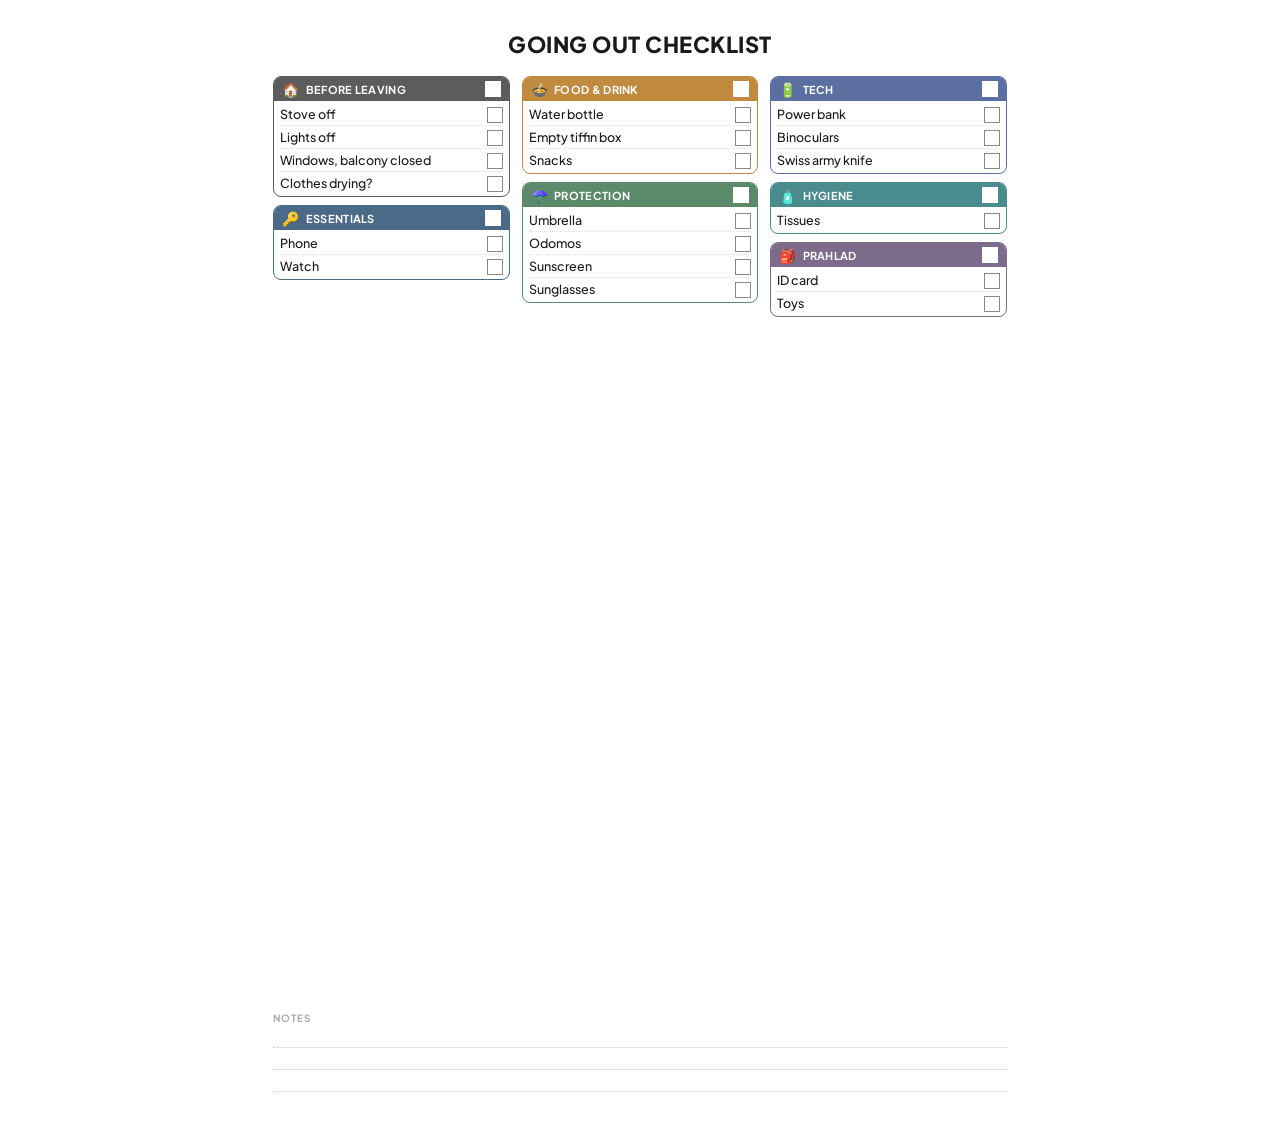
==== going-out.html @ 42f0696c "Update going-out and last-week checklists - going-out: remove rarely needed items, add BEFORE LEAVIN" ====
<!DOCTYPE html>
<html lang="en">
<head>
<meta charset="UTF-8">
<title>Going Out Checklist</title>
<link rel="stylesheet" href="styles.css">
</head>
<body>

<h1>Going Out Checklist</h1>

<div class="columns">

  <div class="section before">
    <div class="section-header"><span class="emoji">🏠</span><span class="label">BEFORE LEAVING</span></div>
    <div class="section-body">
      <div class="item">Stove off</div>
      <div class="item">Lights off</div>
      <div class="item">Windows, balcony closed</div>
      <div class="item">Clothes drying?</div>
    </div>
  </div>

  <div class="section essentials">
    <div class="section-header"><span class="emoji">🔑</span><span class="label">ESSENTIALS</span></div>
    <div class="section-body">
      <div class="item">Phone</div>
      <div class="item">Watch</div>
    </div>
  </div>

  <div class="section food">
    <div class="section-header"><span class="emoji">🍲</span><span class="label">FOOD & DRINK</span></div>
    <div class="section-body">
      <div class="item">Water bottle</div>
      <div class="item">Empty tiffin box</div>
      <div class="item">Snacks</div>
    </div>
  </div>

  <div class="section protection">
    <div class="section-header"><span class="emoji">☂️</span><span class="label">PROTECTION</span></div>
    <div class="section-body">
      <div class="item">Umbrella</div>
      <div class="item">Odomos</div>
      <div class="item">Sunscreen</div>
      <div class="item">Sunglasses</div>
    </div>
  </div>

  <div class="section tech">
    <div class="section-header"><span class="emoji">🔋</span><span class="label">TECH</span></div>
    <div class="section-body">
      <div class="item">Power bank</div>
      <div class="item">Binoculars</div>
      <div class="item">Swiss army knife</div>
    </div>
  </div>

  <div class="section hygiene">
    <div class="section-header"><span class="emoji">🧴</span><span class="label">HYGIENE</span></div>
    <div class="section-body">
      <div class="item">Tissues</div>
    </div>
  </div>

  <div class="section kid">
    <div class="section-header"><span class="emoji">🎒</span><span class="label">PRAHLAD</span></div>
    <div class="section-body">
      <div class="item">ID card</div>
      <div class="item">Toys</div>
    </div>
  </div>


</div>

<div class="notes">
  Notes
  <div class="note-line"></div>
  <div class="note-line"></div>
  <div class="note-line"></div>
</div>

</body>
</html>
---- styles.css ----
@import url('https://fonts.googleapis.com/css2?family=Plus+Jakarta+Sans:wght@400;500;700;800&display=swap');

@page {
  size: A4 portrait;
  margin: 8mm;
}

* { margin: 0; padding: 0; box-sizing: border-box; }

body {
  font-family: 'Plus Jakarta Sans', sans-serif;
  background: #fff;
  color: #1a1a1a;
  width: 210mm;
  height: 297mm;
  padding: 8mm;
  margin: 0 auto;
  display: flex;
  flex-direction: column;
  -webkit-print-color-adjust: exact;
  print-color-adjust: exact;
}

h1 {
  text-align: center;
  font-size: 22px;
  font-weight: 800;
  margin-bottom: 18px;
  letter-spacing: 0.5px;
  text-transform: uppercase;
}

.subtitle {
  text-align: center;
  font-size: 12px;
  color: #888;
  margin-bottom: 12px;
}

.columns {
  column-count: 3;
  column-gap: 12px;
  column-fill: balance;
  flex: 1;
}

.section {
  break-inside: avoid;
  border-radius: 8px;
  overflow: hidden;
  border: 1.5px solid #ddd;
  margin-bottom: 8px;
}

.section-header {
  padding: 3px 8px;
  font-weight: 700;
  font-size: 11px;
  text-transform: uppercase;
  letter-spacing: 0.3px;
  color: #fff;
  display: flex;
  align-items: center;
  gap: 6px;
}

.section-header .emoji { font-size: 14px; }
.section-header .label { flex: 1; }

.section-header::after {
  content: '';
  width: 14px;
  height: 14px;
  min-width: 14px;
  border: 1.5px solid rgba(255,255,255,0.5);
  border-radius: 0;
  margin-left: auto;
  background: #fff;
}

.section-body { padding: 2px 6px; }

.item {
  display: flex;
  align-items: flex-start;
  gap: 6px;
  padding: 2.5px 0;
  font-size: 12.5px;
  font-weight: 500;
  line-height: 1.3;
  border-bottom: 1px dotted #e0e0e0;
}

.item:last-child { border-bottom: none; }

.item::after {
  content: '';
  width: 14px;
  height: 14px;
  min-width: 14px;
  border: 1.5px solid #888;
  border-radius: 0;
  margin-top: 1px;
  margin-left: auto;
}

/* Section colors — earthy muted palette */
.parking  .section-header { background: #6B7280; }  .parking  { border-color: #6B7280; }
.hall     .section-header { background: #4B6A88; }  .hall     { border-color: #4B6A88; }
.bed-m    .section-header { background: #7C6B8A; }  .bed-m    { border-color: #7C6B8A; }
.bed-o    .section-header { background: #5B6FA0; }  .bed-o    { border-color: #5B6FA0; }
.kitchen  .section-header { background: #B85450; }  .kitchen  { border-color: #B85450; }
.bath-m   .section-header { background: #4A8B8D; }  .bath-m   { border-color: #4A8B8D; }
.bath-o   .section-header { background: #5A9EA3; }  .bath-o   { border-color: #5A9EA3; }
.balcony  .section-header { background: #5A8A6A; }  .balcony  { border-color: #5A8A6A; }
.play     .section-header { background: #C08B3E; }  .play     { border-color: #C08B3E; }
.washing  .section-header { background: #C27044; }  .washing  { border-color: #C27044; }
.vacuum   .section-header { background: #8B6F5E; }  .vacuum   { border-color: #8B6F5E; }
.mopping  .section-header { background: #6E8B52; }  .mopping  { border-color: #6E8B52; }
.general  .section-header { background: #7A8A8E; }  .general  { border-color: #7A8A8E; }
.hair     .section-header { background: #8A7B6B; }  .hair     { border-color: #8A7B6B; }
.windows  .section-header { background: #6A8B9A; }  .windows  { border-color: #6A8B9A; }
.naph     .section-header { background: #7A7268; }  .naph     { border-color: #7A7268; }
.packing  .section-header { background: #8B6F5E; }  .packing  { border-color: #8B6F5E; }
.others   .section-header { background: #7A8A8E; }  .others   { border-color: #7A8A8E; }
.last     .section-header { background: #5C5C5C; }  .last     { border-color: #5C5C5C; }
.essentials  .section-header { background: #4B6A88; }  .essentials  { border-color: #4B6A88; }
.food        .section-header { background: #C08B3E; }  .food        { border-color: #C08B3E; }
.protection  .section-header { background: #5A8A6A; }  .protection  { border-color: #5A8A6A; }
.tech        .section-header { background: #5B6FA0; }  .tech        { border-color: #5B6FA0; }
.hygiene     .section-header { background: #4A8B8D; }  .hygiene     { border-color: #4A8B8D; }
.kid         .section-header { background: #7C6B8A; }  .kid         { border-color: #7C6B8A; }
.before      .section-header { background: #5C5C5C; }  .before      { border-color: #5C5C5C; }

.notes {
  margin-top: auto;
  padding-top: 4px;
  border-top: none;
  font-size: 10px;
  color: #aaa;
  font-weight: 700;
  text-transform: uppercase;
  letter-spacing: 1px;
}

.note-line {
  border-bottom: 1px dotted #ccc;
  height: 22px;
}

.note-line:first-of-type {
  margin-top: 2px;
}

@media print {
  body { width: auto; height: auto; min-height: 100vh; padding: 0; }
}
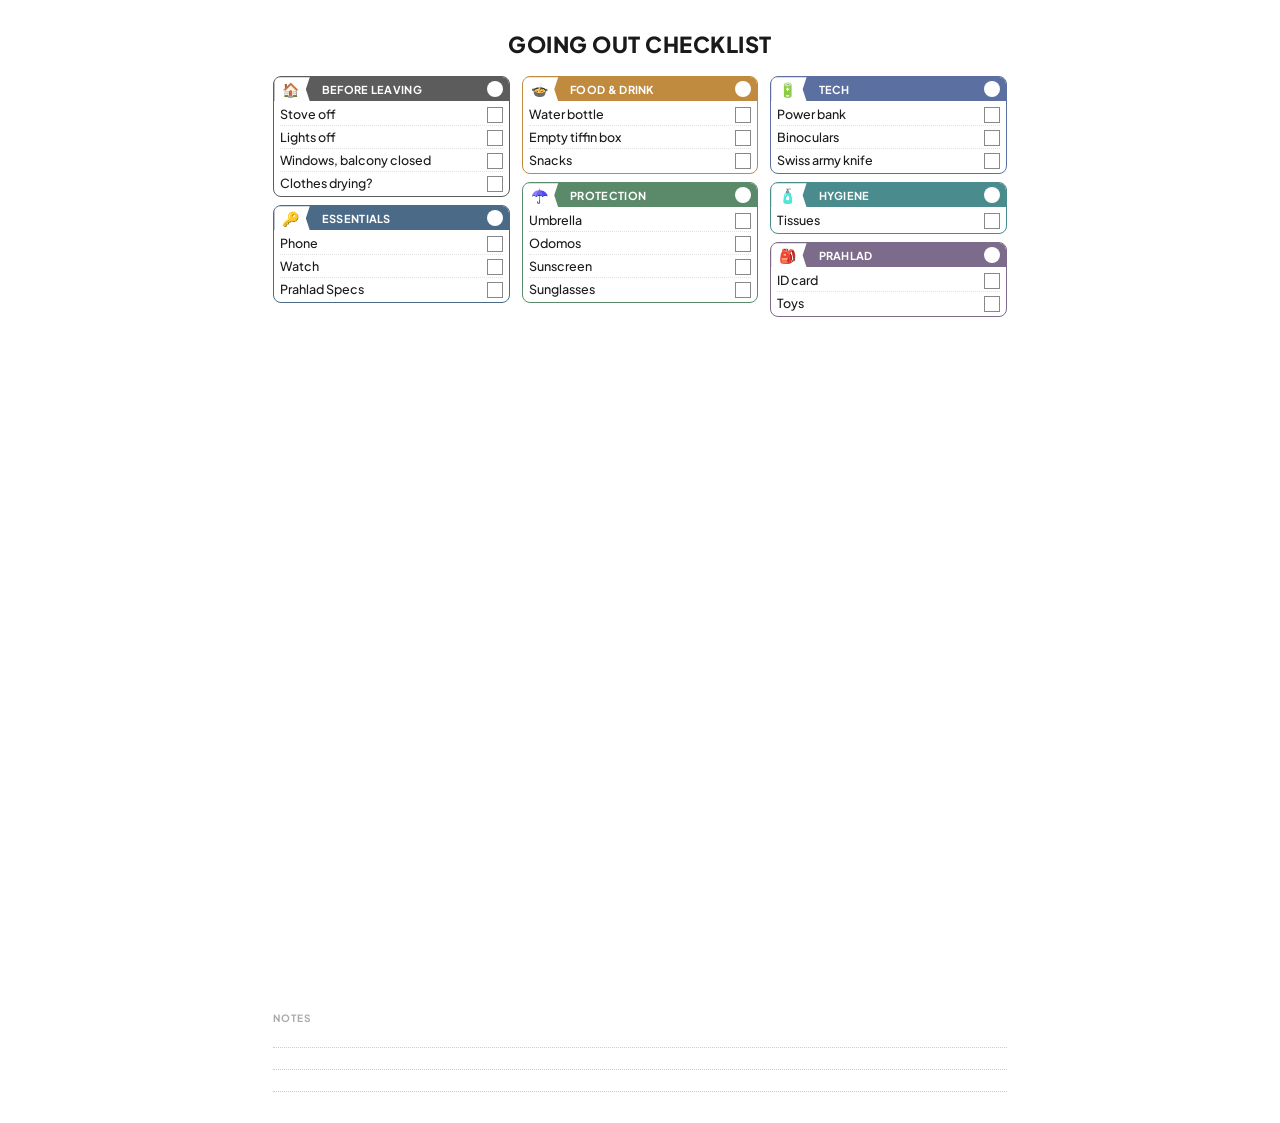
==== commit 6d57dfd1: "updates" ====
--- a/going-out.html
+++ b/going-out.html
@@ -26,6 +26,7 @@
     <div class="section-body">
       <div class="item">Phone</div>
       <div class="item">Watch</div>
+      <div class="item">Prahlad Specs</div>
     </div>
   </div>
 
--- a/styles.css
+++ b/styles.css
@@ -53,7 +53,7 @@
 }
 
 .section-header {
-  padding: 3px 8px;
+  padding: 0;
   font-weight: 700;
   font-size: 11px;
   text-transform: uppercase;
@@ -61,11 +61,20 @@
   color: #fff;
   display: flex;
   align-items: center;
-  gap: 6px;
+  gap: 0;
 }
 
-.section-header .emoji { font-size: 14px; }
-.section-header .label { flex: 1; }
+.section-header .emoji {
+  font-size: 14px;
+  background: #fff;
+  align-self: stretch;
+  display: flex;
+  align-items: center;
+  justify-content: center;
+  padding: 3px 14px 3px 8px;
+  clip-path: polygon(0 0, 90% 0, 80% 50%, 90% 100%, 0 100%);
+}
+.section-header .label { flex: 1; padding: 3px 8px; }
 
 .section-header::after {
   content: '';
@@ -73,8 +82,8 @@
   height: 14px;
   min-width: 14px;
   border: 1.5px solid rgba(255,255,255,0.5);
-  border-radius: 0;
-  margin-left: auto;
+  border-radius: 50%;
+  margin-right: 6px;
   background: #fff;
 }
 
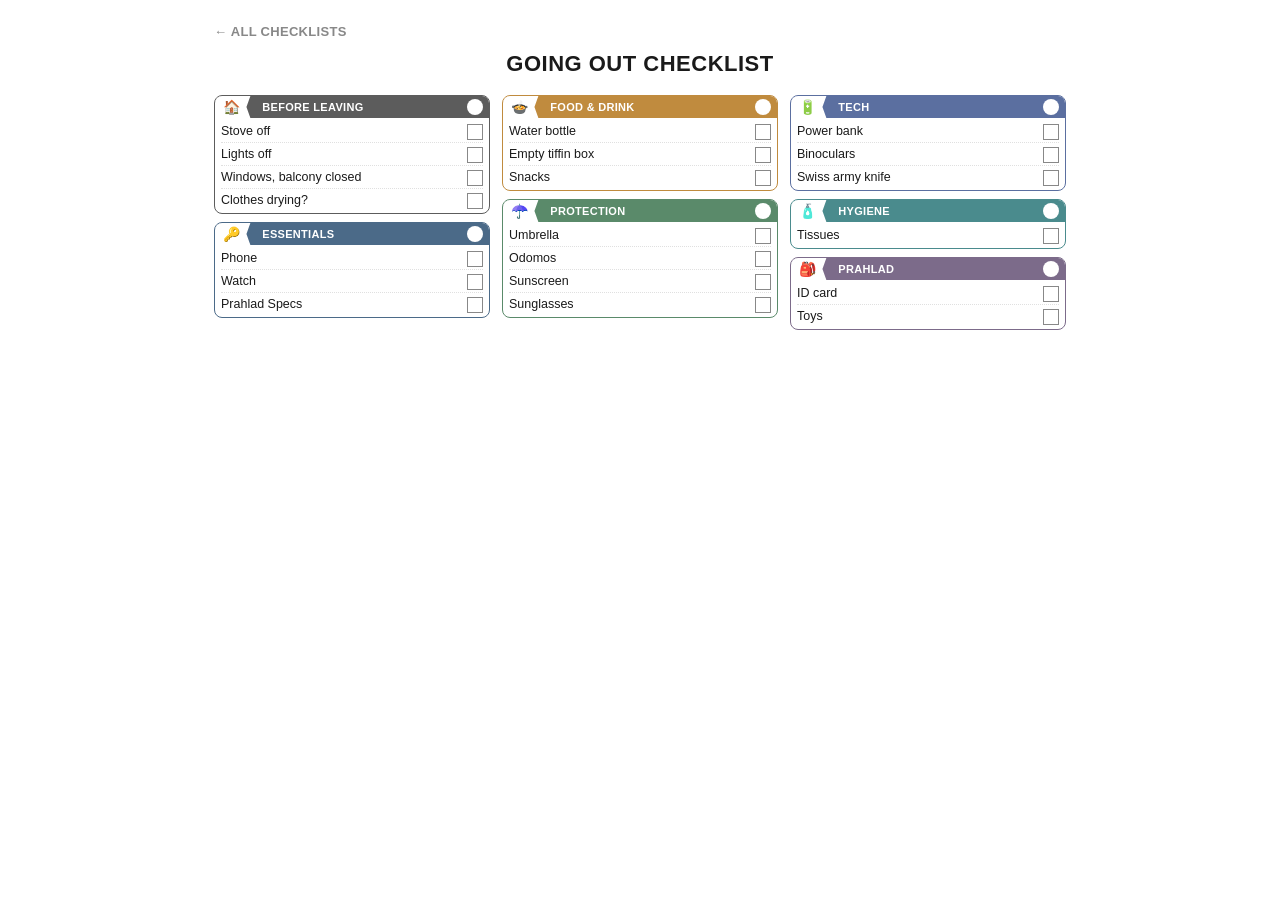
==== commit 01986359: "Clean up code quality: fix duplicate font loading, add back navigation, remove dead code - Remove du" ====
--- a/going-out.html
+++ b/going-out.html
@@ -2,11 +2,20 @@
 <html lang="en">
 <head>
 <meta charset="UTF-8">
+<meta name="viewport" content="width=device-width, initial-scale=1.0">
 <title>Going Out Checklist</title>
+<link rel="manifest" href="manifest.json">
+<meta name="theme-color" content="#1a1a1a">
+<meta name="apple-mobile-web-app-capable" content="yes">
+<meta name="apple-mobile-web-app-status-bar-style" content="black-translucent">
+<meta name="apple-mobile-web-app-title" content="Checklists">
+<link rel="apple-touch-icon" href="icon-192.png">
+<meta name="description" content="Essentials checklist before leaving home">
 <link rel="stylesheet" href="styles.css">
 </head>
 <body>
 
+<a class="back-link" href="index.html">&larr; All checklists</a>
 <h1>Going Out Checklist</h1>
 
 <div class="columns">
--- a/styles.css
+++ b/styles.css
@@ -1,5 +1,3 @@
-@import url('https://fonts.googleapis.com/css2?family=Plus+Jakarta+Sans:wght@400;500;700;800&display=swap');
-
 @page {
   size: A4 portrait;
   margin: 8mm;
@@ -11,14 +9,34 @@
   font-family: 'Plus Jakarta Sans', sans-serif;
   background: #fff;
   color: #1a1a1a;
-  width: 210mm;
-  height: 297mm;
-  padding: 8mm;
+  padding: 16px;
   margin: 0 auto;
   display: flex;
   flex-direction: column;
   -webkit-print-color-adjust: exact;
   print-color-adjust: exact;
+}
+
+@media print {
+  body {
+    width: 210mm;
+    height: 297mm;
+    padding: 8mm;
+  }
+}
+
+.columns {
+  column-count: 1;
+}
+
+@media (min-width: 480px) {
+  .columns { column-count: 2; }
+  body { padding: 20px; }
+}
+
+@media (min-width: 700px) {
+  .columns { column-count: 3; }
+  body { max-width: 900px; padding: 24px; }
 }
 
 h1 {
@@ -38,7 +56,6 @@
 }
 
 .columns {
-  column-count: 3;
   column-gap: 12px;
   column-fill: balance;
   flex: 1;
@@ -132,6 +149,7 @@
 .naph     .section-header { background: #7A7268; }  .naph     { border-color: #7A7268; }
 .packing  .section-header { background: #8B6F5E; }  .packing  { border-color: #8B6F5E; }
 .others   .section-header { background: #7A8A8E; }  .others   { border-color: #7A8A8E; }
+.morning  .section-header { background: #C08B3E; }  .morning  { border-color: #C08B3E; }
 .last     .section-header { background: #5C5C5C; }  .last     { border-color: #5C5C5C; }
 .essentials  .section-header { background: #4B6A88; }  .essentials  { border-color: #4B6A88; }
 .food        .section-header { background: #C08B3E; }  .food        { border-color: #C08B3E; }
@@ -141,7 +159,21 @@
 .kid         .section-header { background: #7C6B8A; }  .kid         { border-color: #7C6B8A; }
 .before      .section-header { background: #5C5C5C; }  .before      { border-color: #5C5C5C; }
 
+.back-link {
+  display: inline-block;
+  margin-bottom: 12px;
+  font-size: 13px;
+  font-weight: 600;
+  color: #888;
+  text-decoration: none;
+  text-transform: uppercase;
+  letter-spacing: 0.3px;
+}
+
+.back-link:hover { color: #555; }
+
 .notes {
+  display: none;
   margin-top: auto;
   padding-top: 4px;
   border-top: none;
@@ -152,6 +184,10 @@
   letter-spacing: 1px;
 }
 
+@media print {
+  .notes { display: block; }
+}
+
 .note-line {
   border-bottom: 1px dotted #ccc;
   height: 22px;
@@ -163,4 +199,5 @@
 
 @media print {
   body { width: auto; height: auto; min-height: 100vh; padding: 0; }
-}
+  .back-link { display: none; }
+}
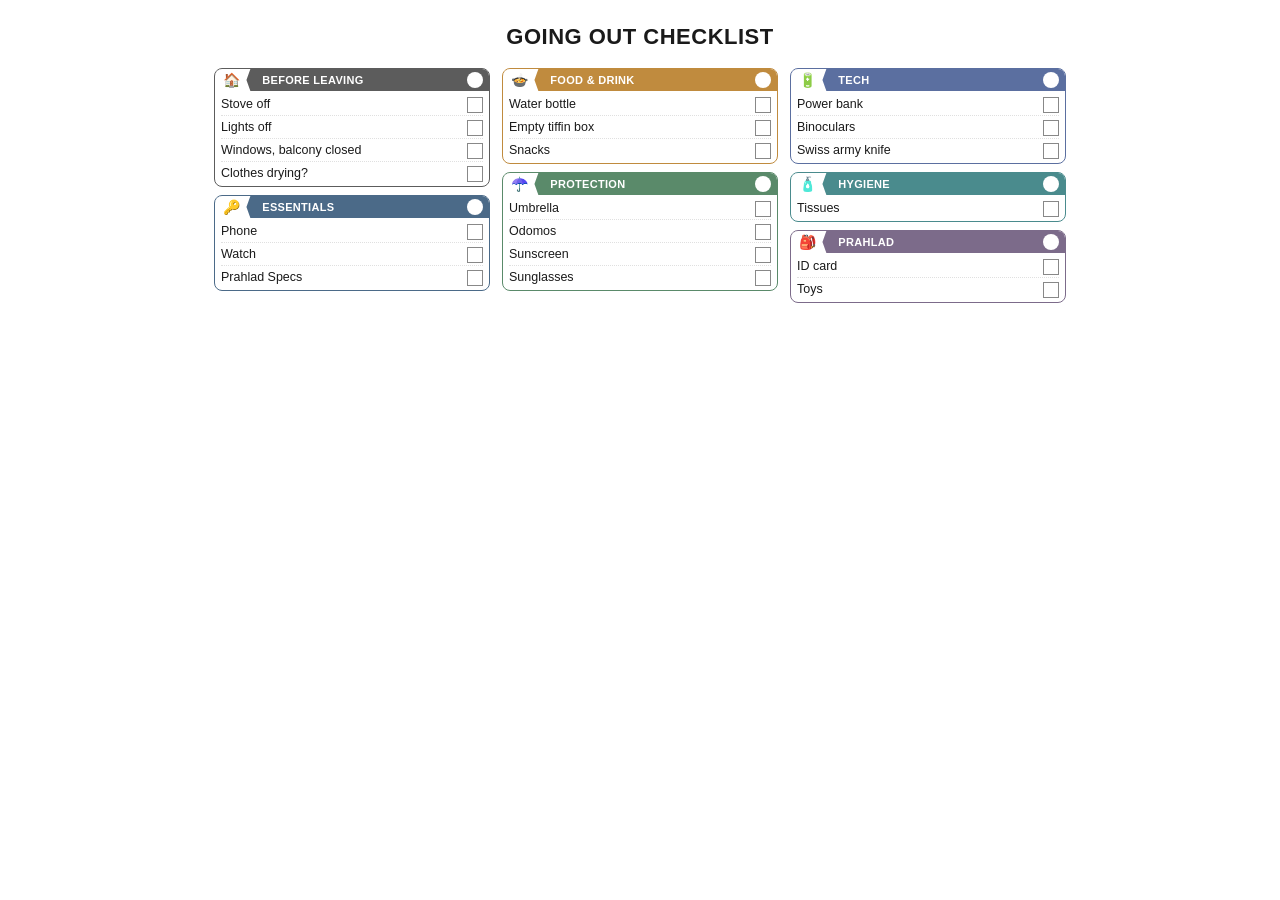
==== commit a0e87448: "Remove back navigation links from checklist pages Co-Authored-By: Claude Sonnet 4.6 (1M context) <no" ====
--- a/going-out.html
+++ b/going-out.html
@@ -15,7 +15,6 @@
 </head>
 <body>
 
-<a class="back-link" href="index.html">&larr; All checklists</a>
 <h1>Going Out Checklist</h1>
 
 <div class="columns">
--- a/styles.css
+++ b/styles.css
@@ -159,19 +159,6 @@
 .kid         .section-header { background: #7C6B8A; }  .kid         { border-color: #7C6B8A; }
 .before      .section-header { background: #5C5C5C; }  .before      { border-color: #5C5C5C; }
 
-.back-link {
-  display: inline-block;
-  margin-bottom: 12px;
-  font-size: 13px;
-  font-weight: 600;
-  color: #888;
-  text-decoration: none;
-  text-transform: uppercase;
-  letter-spacing: 0.3px;
-}
-
-.back-link:hover { color: #555; }
-
 .notes {
   display: none;
   margin-top: auto;
@@ -199,5 +186,4 @@
 
 @media print {
   body { width: auto; height: auto; min-height: 100vh; padding: 0; }
-  .back-link { display: none; }
 }
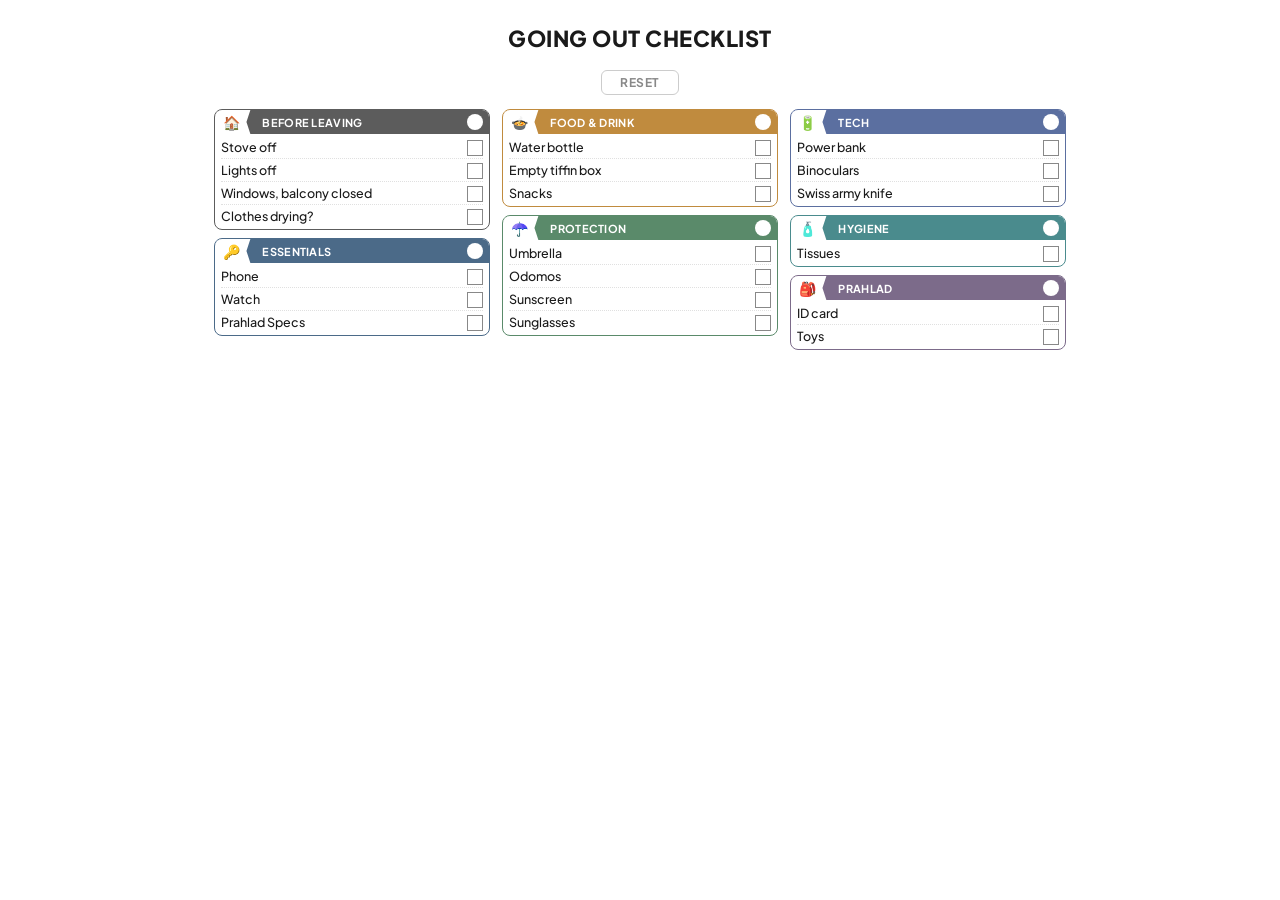
==== commit 383c5425: "Add interactive checkable items with localStorage persistence Checklist items are now clickable — ch" ====
--- a/going-out.html
+++ b/going-out.html
@@ -91,5 +91,6 @@
   <div class="note-line"></div>
 </div>
 
+<script src="checklist.js"></script>
 </body>
 </html>
--- a/styles.css
+++ b/styles.css
@@ -1,3 +1,5 @@
+@import url('https://fonts.googleapis.com/css2?family=Plus+Jakarta+Sans:wght@400;500;700;800&display=swap');
+
 @page {
   size: A4 portrait;
   margin: 8mm;
@@ -26,16 +28,16 @@
 }
 
 .columns {
-  column-count: 1;
+  column-count: 1 !important;
 }
 
 @media (min-width: 480px) {
-  .columns { column-count: 2; }
+  .columns { column-count: 2 !important; }
   body { padding: 20px; }
 }
 
 @media (min-width: 700px) {
-  .columns { column-count: 3; }
+  .columns { column-count: 3 !important; }
   body { max-width: 900px; padding: 24px; }
 }
 
@@ -117,6 +119,7 @@
   border-bottom: 1px dotted #e0e0e0;
 }
 
+.item { cursor: pointer; }
 .item:last-child { border-bottom: none; }
 
 .item::after {
@@ -158,6 +161,28 @@
 .hygiene     .section-header { background: #4A8B8D; }  .hygiene     { border-color: #4A8B8D; }
 .kid         .section-header { background: #7C6B8A; }  .kid         { border-color: #7C6B8A; }
 .before      .section-header { background: #5C5C5C; }  .before      { border-color: #5C5C5C; }
+.uniform     .section-header { background: #4B6A88; }  .uniform     { border-color: #4B6A88; }
+.school-bag  .section-header { background: #C08B3E; }  .school-bag  { border-color: #C08B3E; }
+
+.item.checked { color: #aaa; }
+.item.checked::after { background: #888; border-color: #888; }
+
+.reset-btn {
+  display: block;
+  margin: 0 auto 14px;
+  padding: 4px 18px;
+  font-family: inherit;
+  font-size: 12px;
+  font-weight: 700;
+  text-transform: uppercase;
+  letter-spacing: 0.5px;
+  border: 1.5px solid #ccc;
+  border-radius: 6px;
+  background: #fff;
+  color: #888;
+  cursor: pointer;
+}
+.reset-btn:hover { background: #f5f5f5; border-color: #aaa; color: #555; }
 
 .notes {
   display: none;
@@ -186,4 +211,8 @@
 
 @media print {
   body { width: auto; height: auto; min-height: 100vh; padding: 0; }
-}
+  .columns { column-count: 3 !important; }
+  .reset-btn { display: none !important; }
+  .item.checked { color: inherit; }
+  .item.checked::after { background: transparent; border-color: #888; }
+}
